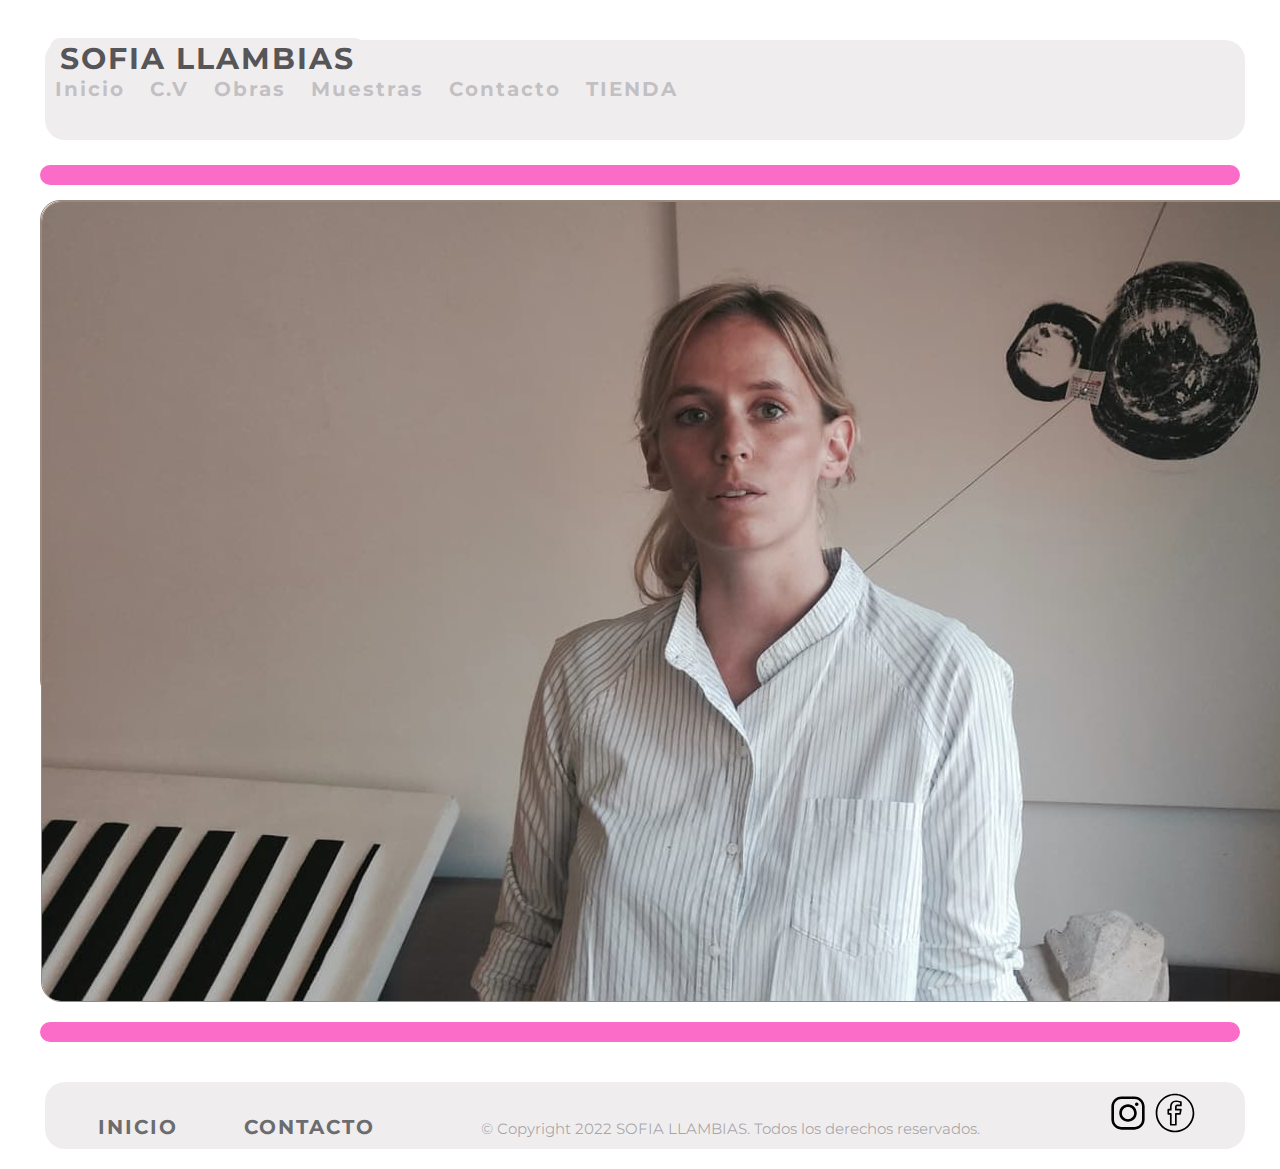
==== index.html @ 83ec73da "commit uno" ====
<!DOCTYPE html>
<html lang="en">
    <head>
        <meta charset="UTF-8">
        <meta http-equiv="X-UA-Compatible" content="IE=edge">
        <meta name="viewport" content="width=device-width, initial-scale=1.0">
        <!-- CSS only -->
        <link href="https://cdn.jsdelivr.net/npm/bootstrap@5.2.3/dist/css/bootstrap.min.css" rel="stylesheet" integrity="sha384-rbsA2VBKQhggwzxH7pPCaAqO46MgnOM80zW1RWuH61DGLwZJEdK2Kadq2F9CUG65" crossorigin="anonymous">
        <link rel="stylesheet" href="./style/estilos.css">
        <title>sofiallambias.com</title>
        <meta name="description" content="Sofía Llambías, artista visual argentina. Litografía, pintura, escultura, dibujo y calados. Obra gráfica representada por Centro de Edición taller galería. Vive y trabaja en Buenos Aires, Argentina.">
        <meta name="keywords" content="artista, arte contemporaneo, artes visuales, litografia, grafica, arte latinoamericano, escultura, dibujo, calados, pintura, arte argentino, meridiano">
        <link rel="shortcut icon" href="img/favicon2.png" type="image/x-icon">
    </head>

<body>
    <header>
        <!-- navbar desktop -->            

        <nav class="nbdsp navbar navbar-expand-lg navbar-light desktop">
            <div class="container-fluid">
                <a class="navbar-brand bg logo fw-bold fs-2 fonttype" href="index.html">SOFIA LLAMBIAS</a>
                <button class="navbar-toggler" type="button" data-bs-toggle="collapse" data-bs-target="#navbarNavAltMarkup" aria-controls="navbarNavAltMarkup" aria-expanded="false" aria-label="Toggle navigation">
                <span class="navbar-toggler-icon"></span>
                </button>
                <div class="collapse navbar-collapse show" id="navbarNavAltMarkup">
                <div class="navbar-nav">
                            <a class="nav-link active bg bkc" aria-current="page" href="index.html">Inicio</a>
                            <a class="nav-link active bg bkc" href="./section/cv.html">C.V</a>
                            <a class="nav-link active bg bkc" href="./section/obras.html">Obras</a>
                            <a class="nav-link active bg bkc" href="./section/muestras.html" tabindex="-1" aria-disabled="true">Muestras</a>
                            <a class="nav-link active bg bkc" href="./section/contacto.html">Contacto</a>
                            <a class="nav-link active bg bkc" href="./section/tienda.html">TIENDA</a>
                </div>
                </div>
            </div>
        </nav>
        
        <!-- navbar bootstrap primeras 2 mediaquery  -->
        <section>
            <nav class="navbar navbar-expand-xl bkc obrassegmq primeraysegundamq navbarmobile">
                <div class="container-fluid">
                    <a class="navbar-brand bg logo fw-bold fs-2" href="index.html">SOFIA LLAMBIAS</a>
                    <button class="navbar-toggler" type="button" data-bs-toggle="collapse" data-bs-target="#navbarNavAltMarkup"
                        aria-controls="navbarNavAltMarkup" aria-expanded="false" aria-label="Toggle navigation">
                        <span class="navbar-toggler-icon"></span>
                    </button>
                    <div class="collapse navbar-collapse" id="navbarNavAltMarkup" >
                        <div class="navbar-nav">
                            <a class="nav-link active bg bkc" aria-current="page" href="index.html">Inicio</a>
                            <a class="nav-link active bg bkc" href="./section/cv.html">C.V</a>
                            <a class="nav-link active bg bkc" href="./section/obras.html">Obras</a>
                            <a class="nav-link active bg bkc" href="./section/muestras.html" tabindex="-1" aria-disabled="true">Muestras</a>
                            <a class="nav-link active bg bkc" href="./section/contacto.html">Contacto</a>
                            <a class="nav-link active bg bkc" href="./section/tienda.html">TIENDA</a>
                        </div>
                    </div>
                </div>
        </nav> 
    </section>

    </header>

    <main class="divimg">

    <!-- main desktop -->
        <section class="border barrasubt curriculum desktop fino">
            <h2> </h2>
        </section>

        <div class="col desktop">
            <div class="col card cardscvd cardcvdesktop imgcard" style="width: 100%;" >
                <img src="img/foto_perfil_index.jpg" class="card-img-top cardcvdesktop" alt="foto perfil sofia llambias">
            </div> 
        </div>

        <section class="border barrasubt curriculum desktop fino">
            <h2> </h2>
        </section>

    <!-- main primera y segunda mq -->
        <section class="border primeraysegundamq barrasubt fino">
            <h2> </h2>
        </section>

        <div class="col primeraysegundamq">
            <div class="card primeraysegundamq cardcontactopsm col" style="width: 100%;" >
                <img src="img/foto_perfil_index.jpg" class="card-img-top cardcvdesktop mb" alt="foto perfil sofia llambias">
            </div> 
        </div>

        <section class="border primeraysegundamq barrasubt fino">
            <h2> </h2>
        </section>
    </main>

    <!-- footer primera y segunda mq -->
<footer class="primeraysegundamq">
    
    <section class="logo primeraysegundamq footerpys">
        <a class="footer_a" href="index.html">SOFIA LLAMBIAS</a> 
    </section>

    <section class="redessociales primeraysegundamq">
        <article class="redes">
            <div>
                <a target="_blank" href="https://www.instagram.com/sofillambias/"><img class="imgredes" src="img/instagram.svg" alt="instagram"></a>
                <a target="_blank" href="https://www.facebook.com/profile.php?id=100057128683321&is_tour_dismissed=true"><img class="imgredes" src="img/facebook.svg" alt="facebook"></a>
            </div>
        </article>
    </section>

    <section class="derechos primeraysegundamq">
        <p class="pfootermobile">© Copyright 2022 SOFIA LLAMBIAS. Todos los derechos reservados.</p>
    </section>

</footer>

<!-- footer desktop -->
<footer class="desktop footerdesktop">

<section class="finicio">
    <a class="footer_a" href="index.html">INICIO</a>
</section>

<section class="fcontacto">
    <a class="footer_a" href="section/contacto.html">CONTACTO</a>
</section>

<section class="copyr">
    <p>© Copyright 2022 SOFIA LLAMBIAS. Todos los derechos reservados.</p>
</section>

<section class="fredes">
    <article class="redes">
        <div>
            <a target="_blank" href="https://www.instagram.com/sofillambias/"><img class="imgredes" src="./img/instagram.svg" alt="instagram"></a>
            <a target="_blank" href="https://www.facebook.com/profile.php?id=100057128683321&is_tour_dismissed=true"><img class="imgredes" src="./img/facebook.svg" alt="facebook"></a>
        </div>
    </article>
</section>

</footer>

<!-- JavaScript Bundle with Popper -->
<script src="https://cdn.jsdelivr.net/npm/bootstrap@5.2.3/dist/js/bootstrap.bundle.min.js" integrity="sha384-kenU1KFdBIe4zVF0s0G1M5b4hcpxyD9F7jL+jjXkk+Q2h455rYXK/7HAuoJl+0I4" crossorigin="anonymous"></script>
</body>
</html>
---- style/estilos.css ----
@import url("https://fonts.googleapis.com/css2?family=Julius+Sans+One&family=Montserrat:wght@100&display=swap");
* {
  padding: 0;
  margin: 0;
  box-sizing: border-box;
}

a {
  text-decoration: none;
  color: rgb(108, 107, 110);
}

body {
  font-family: "Montserrat", sans-serif;
  color: rgb(56, 55, 56);
  font-size: 20px;
  margin: 10px;
}
@media (min-width: 1024px) {
  body {
    margin: 20px 40px 20px 40px;
  }
}

.curriculum, .section_imagen_cv, .formacion, .cursos, .experiencia_laboral {
  display: none;
}

/* navbar */
.bkc {
  color: rgba(108, 107, 110, 0.358);
}

.bg {
  background-color: rgb(240, 237, 239);
  font-family: "Montserrat", sans-serif;
  font-weight: bold;
}

.bgcv {
  background-color: rgba(154, 136, 124, 0.107);
}

.logo {
  color: rgb(86, 85, 87);
  letter-spacing: 2px;
  font-family: "Montserrat", sans-serif;
}

header {
  background-color: rgb(240, 237, 239);
  border-radius: 20px;
  margin-bottom: 15px;
}

.desktop {
  display: none;
}

/* main cv */
.barrasubt {
  background-color: rgba(250, 77, 189, 0.823);
}

.border {
  font-family: "Montserrat", sans-serif;
  letter-spacing: 4px;
  font-weight: bold;
  border-radius: 10px;
  margin-top: 20px;
  border: none;
  padding-top: 5px;
  background-color: rgba(154, 136, 124, 0.107);
  height: 40px;
}

.justify {
  text-align: justify;
}

.card {
  margin-bottom: 20px;
  border-radius: 10px;
}

.fotoperfilcv {
  margin-top: 10px;
}

.licv {
  list-style: none;
}

/* main obras */
.mainobrassegmq {
  display: none;
}

/* footer */
.logo {
  grid-area: logo;
  text-align: center;
  margin: 5px;
  font-size: 30px;
}

.redessociales {
  grid-area: redessociales;
  margin: 5px;
}

.derechos {
  grid-area: derechos;
  font-size: 15px;
  margin: 5px;
  font-family: "Montserrat", sans-serif;
}

footer {
  display: grid;
  background-color: rgba(86, 85, 87, 0.475);
  color: rgb(240, 237, 239);
  padding: 10px;
  border-radius: 20px;
  font-family: "Montserrat", sans-serif;
  grid-template-areas: "logo logo logo" "redessociales redessociales redessociales" "derechos derechos derechos";
  gap: 5px;
  grid-template-columns: auto 1fr auto;
  grid-template-rows: 40% auto auto;
  margin-bottom: 0;
  height: 100%;
  align-items: center;
  justify-content: center;
  text-align: center;
}

footer .mobile a {
  margin: 10px;
  color: white;
  font-weight: bold;
}

.pfootermobile {
  color: white;
}

.multimedia {
  margin: 0 0 20px 40px;
  display: flex;
  justify-content: center;
  flex-wrap: wrap;
  width: 560px;
  text-align: justify;
}

.subtitulo {
  font-family: "Montserrat", sans-serif;
  height: 40px;
  letter-spacing: 4px;
  font-weight: lighter;
  padding: 2px 2px 0px 2px;
  text-align: center;
  border-radius: 10px;
  width: 100vw;
  margin: 5px;
  background-color: rgba(154, 136, 124, 0.107);
}

.barrasubt {
  font-weight: 200px;
  font-size: 50px;
  color: white;
  font-weight: lighter;
  background-color: rgba(250, 77, 189, 0.823);
  margin-bottom: 10px;
  margin-top: 15px;
}

.sections_info h2 {
  margin-bottom: 10px;
  font-weight: bolder;
}

.contacto article h3 {
  text-align: center;
}

.mail {
  display: block;
}

.muestras {
  margin-left: 20px;
}

.mixinUno {
  width: 100%;
  height: 500px;
}

.maincontacto {
  height: 540px;
}
@media (min-width: 576px) {
  .maincontacto {
    width: 100%;
    height: 700px;
  }
}
@media (min-width: 768px) {
  .maincontacto {
    width: 100%;
    height: 850px;
  }
}
@media (min-width: 1024px) {
  .maincontacto {
    width: 100%;
    height: 600px;
  }
}

.contacto {
  display: none;
}

.cardcontacto {
  margin-top: 20px;
}

.textocardcont {
  background-color: yellow;
}

.botoncont {
  display: inline;
  padding: 20px;
  background-color: white;
  border-radius: 10px;
  border: 0.2px solid rgb(86, 85, 87);
  color: rgba(250, 77, 189, 0.823);
}

.fino {
  height: 2px;
  margin-bottom: 10px;
  margin-top: 15px;
}
@media (min-width: 576px) {
  .fino {
    width: 100%;
    height: 10px;
  }
}
@media (min-width: 768px) {
  .fino {
    width: 100%;
    height: 12px;
  }
}
@media (min-width: 1024px) {
  .fino {
    width: 100%;
    height: 15px;
  }
}
.fino .mb {
  margin-bottom: 15px;
}
.fino .videopsm {
  margin-top: 10px;
  margin-bottom: 15px;
  height: 202px;
  width: 360px;
}
@media (min-width: 576px) {
  .fino .videopsm {
    width: 560px;
    height: 315px;
  }
}
@media (min-width: 768px) {
  .fino .videopsm {
    width: 800px;
    height: 450px;
  }
}
.fino .m1 ul, .fino .m2 ul, .fino .m3 ul, .fino .m4 ul, .fino .m5 ul {
  border-radius: 10px;
}
.fino ul li {
  padding: 0;
}
.fino .cv {
  margin-top: 20px;
}

@media (min-width: 576px) {
  .barrasubt {
    background-color: rgba(250, 77, 189, 0.823);
  }
  .imgcard {
    height: 500px;
    margin-top: 0;
  }
  .fino {
    height: 20px;
    margin-bottom: 10px;
  }
  .finoabajo {
    margin-bottom: 0;
  }
  .botoncont {
    display: inline;
    padding: 20px;
    background-color: white;
    border-radius: 10px;
    border: 0.2px solid rgb(86, 85, 87);
    color: rgba(250, 77, 189, 0.823);
  }
  .m1, .m2, .m3, .m4, .m5 {
    width: 100%;
  }
  .bgcv {
    background-color: rgba(154, 136, 124, 0.107);
  }
}
@media (min-width: 768px) {
  .desktop {
    display: none;
  }
  .mainmobile {
    display: none;
  }
  .mobile {
    display: none;
  }
  .mainobrassegmq {
    display: inline-block;
  }
  .mta {
    margin-top: 40px;
    margin-bottom: 0px;
  }
  .subcv {
    margin-top: 20px;
  }
  header {
    margin-bottom: 15px;
  }
  .footerdesktop {
    display: none;
  }
  .cardcontactopsm {
    margin-bottom: 30px;
  }
  .footerdesktop {
    margin-top: 15px;
  }
  .bgcv {
    background-color: rgba(154, 136, 124, 0.107);
  }
}
@media (min-width: 1024px) {
  body {
    margin-top: 40px;
  }
  .mobile {
    display: none;
  }
  .primeraysegundamq {
    display: none;
  }
  .obrassegmq {
    display: none;
  }
  .desktop {
    display: inline-block;
  }
  nav a {
    letter-spacing: 2px;
    font-weight: bold;
    font-size: 20px;
    padding: 2px 10px 2px 10px;
    border-radius: 10px;
  }
  nav a:hover, h1 a:hover, .footer_a:hover {
    background-color: rgba(108, 107, 110, 0.358);
    color: rgb(240, 237, 239);
    transition-property: all;
    transition-duration: 1.5s;
    border-radius: 10px;
  }
  .padd {
    padding-left: 60px;
  }
  h1 {
    font-family: "Julius Sans One", sans-serif;
    letter-spacing: 4px;
    font-weight: lighter;
    border-radius: 10px;
    word-spacing: 5px;
  }
  h1 a {
    font-size: 20px;
    color: rgb(86, 85, 87);
    font-weight: lighter;
    height: 50px;
  }
  nav .desktop {
    padding: 20px;
  }
  nav ul {
    margin: 40px;
  }
  nav ul li {
    display: inline;
    padding: 2px 2px 0px 0px;
    margin: 0px;
  }
  nav li {
    padding: 10px;
    text-align: center;
  }
  .h1 {
    grid-area: h1;
  }
  .inicionav {
    grid-area: inicionav;
  }
  .cvnav {
    grid-area: cvnav;
  }
  .obrasnav {
    grid-area: obrasnav;
  }
  .muestrasnav {
    grid-area: muestrasnav;
  }
  .contactonav {
    grid-area: contactonav;
  }
  .navdesktop {
    display: grid;
    align-items: center;
    grid-template-areas: "h1 inicionav cvnav obrasnav muestrasnav contactonav";
    gap: 5px;
    grid-template-columns: 30% 1fr 1fr 1fr 1fr 1fr;
    grid-template-rows: auto;
    height: 40px;
    margin: 0;
    padding-left: 0;
    padding-top: 20px;
  }
  header {
    border-radius: 20px;
    background-color: rgb(240, 237, 239);
    height: 100px;
    margin: 40px 5px 10px 5px;
    width: 100%;
  }
  .subtitulo {
    font-family: "Montserrat", sans-serif;
    height: 60px;
    letter-spacing: 4px;
    padding: 2px 2px 0px 2px;
    text-align: center;
    border-radius: 10px;
    width: 100%;
    margin-top: 10px;
    margin-bottom: 15px;
    background-color: rgba(250, 77, 189, 0.823);
    font-size: 50px;
    color: white;
  }
  h2 {
    padding: 10px;
  }
  .licv {
    list-style: none;
  }
  .c ul {
    height: 600px;
  }
  .exlab {
    height: 439px;
    background-color: rgba(154, 136, 124, 0.107);
  }
  .ecl {
    height: 174px;
  }
  .cardcvdesktop {
    border-radius: 20px;
    border: 0.5px solid rgb(154, 136, 124);
  }
  .imgcard {
    height: 500px;
    margin-top: 0;
  }
  .finoabajo {
    margin-bottom: 0;
  }
  /* galeria de imagenes obras */
  .imagenes_obras {
    display: flex;
    flex-direction: row;
    flex-wrap: wrap;
    justify-content: space-evenly;
    gap: 5px;
    margin-top: 20px;
  }
  .img_obras {
    width: 25vw;
    border-radius: 5px;
  }
  .artimgobras:hover {
    transform: scale(1.1);
    transition-property: all;
    transition-duration: 1.5s;
  }
  /* footer desktop */
  footer section a {
    letter-spacing: 2px;
    font-weight: bold;
  }
  .footerdesktop p {
    color: rgba(86, 85, 87, 0.475);
  }
  .finicio {
    grid-area: inicio;
  }
  .fcontacto {
    grid-area: contacto;
  }
  .copyr {
    grid-area: copyr;
    padding: 0;
    font-size: 15px;
  }
  .fredes {
    grid-area: redes;
  }
  .footerdesktop {
    margin: 25px 5px 10px 5px;
    display: grid;
    grid-template-areas: "inicio contacto copyr redes";
    grid-template-columns: 1fr 1fr 4fr 1fr;
    grid-template-rows: auto;
    align-items: baseline;
    background-color: rgb(240, 237, 239);
    padding: 10px;
    border-radius: 20px;
    width: 100%;
  }
  .footer_a {
    margin: 10px;
  }
  .redes img:hover {
    transform: rotate(360deg) scale(1.5);
    transition: all 2s;
  }
  .multimedia {
    margin: 0 0 20px 40px;
    display: flex;
    justify-content: center;
    flex-wrap: wrap;
    width: 560px;
    text-align: justify;
  }
  .sections_info h2 {
    margin-bottom: 10px;
    font-weight: bolder;
  }
  .contacto {
    display: flex;
    flex-direction: column;
    text-align: center;
    margin-top: 10px;
    border-radius: 10px;
    background-image: url(../img/foto_contacto.jpg);
    background-size: cover;
    justify-content: space-between;
    margin-bottom: 15px;
  }
  .consulta {
    background-color: rgba(255, 255, 48, 0.726);
  }
  .datos_contacto {
    margin-top: 60px;
    margin-bottom: 20px;
  }
  .datos_contacto button {
    display: inline;
    padding: 20px;
    background-color: rgba(255, 255, 48, 0.726);
    border-radius: 10px;
    border: 0.2px solid rgb(86, 85, 87);
  }
  .muestras {
    margin-left: 20px;
  }
  .obrassegmq {
    display: none;
  }
  .iframe {
    text-align: center;
    height: 100%;
  }
  .muestrasPapa {
    margin-top: 20px;
  }
  .muno ul {
    height: 430px;
    background-color: white;
  }
  .mdos ul {
    height: 750px;
    background-color: white;
  }
  .mtres ul {
    height: 600px;
    background-color: white;
  }
  .mcuatro ul {
    height: 180px;
    background-color: white;
  }
  .mcinco ul {
    height: 170px;
    background-color: white;
  }
  .video {
    margin-top: 10px;
    width: 100%;
    margin-bottom: 15px;
  }
  caption {
    height: 50px;
  }
  .bm {
    background-color: white;
  }
  .centrado {
    text-align: center;
  }
  .bgcv {
    background-color: rgba(154, 136, 124, 0.107);
  }
}/*# sourceMappingURL=estilos.css.map */
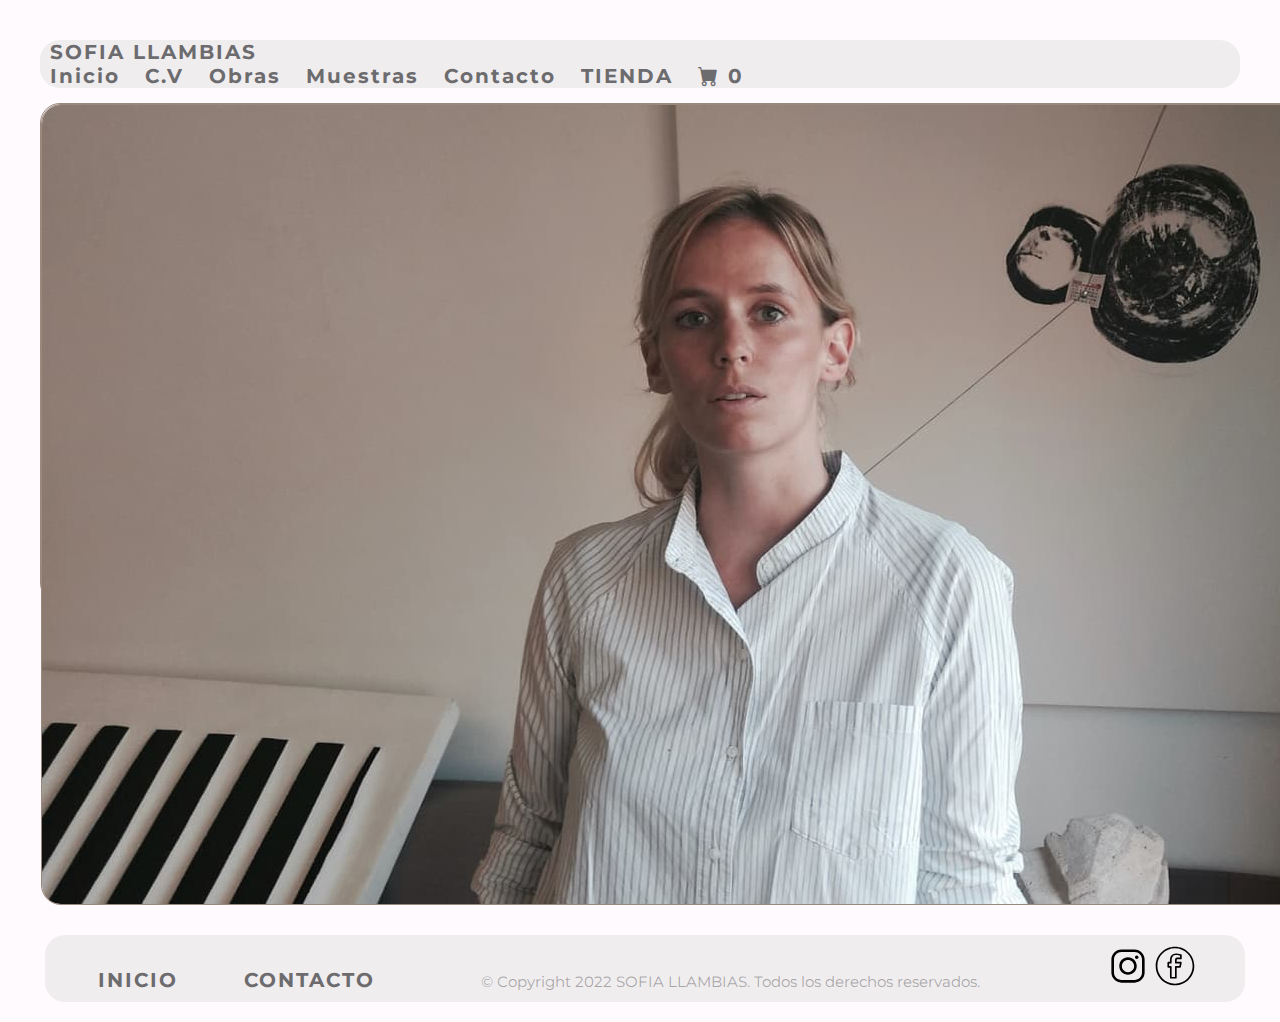
==== commit fddbfba9: "commit cinco" ====
--- a/index.html
+++ b/index.html
@@ -6,6 +6,7 @@
         <meta name="viewport" content="width=device-width, initial-scale=1.0">
         <!-- CSS only -->
         <link href="https://cdn.jsdelivr.net/npm/bootstrap@5.2.3/dist/css/bootstrap.min.css" rel="stylesheet" integrity="sha384-rbsA2VBKQhggwzxH7pPCaAqO46MgnOM80zW1RWuH61DGLwZJEdK2Kadq2F9CUG65" crossorigin="anonymous">
+        <link rel="stylesheet" href="https://cdn.jsdelivr.net/npm/bootstrap-icons@1.10.3/font/bootstrap-icons.css">
         <link rel="stylesheet" href="./style/estilos.css">
         <title>sofiallambias.com</title>
         <meta name="description" content="Sofía Llambías, artista visual argentina. Litografía, pintura, escultura, dibujo y calados. Obra gráfica representada por Centro de Edición taller galería. Vive y trabaja en Buenos Aires, Argentina.">
@@ -17,20 +18,21 @@
     <header>
         <!-- navbar desktop -->            
 
-        <nav class="nbdsp navbar navbar-expand-lg navbar-light desktop">
+        <nav class="navbar navbar-expand-lg navbar-light bg-light">
             <div class="container-fluid">
-                <a class="navbar-brand bg logo fw-bold fs-2 fonttype" href="index.html">SOFIA LLAMBIAS</a>
+                <a class="navbar-brand" href="index.html">SOFIA LLAMBIAS</a>
                 <button class="navbar-toggler" type="button" data-bs-toggle="collapse" data-bs-target="#navbarNavAltMarkup" aria-controls="navbarNavAltMarkup" aria-expanded="false" aria-label="Toggle navigation">
                 <span class="navbar-toggler-icon"></span>
                 </button>
                 <div class="collapse navbar-collapse show" id="navbarNavAltMarkup">
                 <div class="navbar-nav">
-                            <a class="nav-link active bg bkc" aria-current="page" href="index.html">Inicio</a>
-                            <a class="nav-link active bg bkc" href="./section/cv.html">C.V</a>
-                            <a class="nav-link active bg bkc" href="./section/obras.html">Obras</a>
-                            <a class="nav-link active bg bkc" href="./section/muestras.html" tabindex="-1" aria-disabled="true">Muestras</a>
-                            <a class="nav-link active bg bkc" href="./section/contacto.html">Contacto</a>
-                            <a class="nav-link active bg bkc" href="./section/tienda.html">TIENDA</a>
+                    <a class="nav-link active" aria-current="page" href="index.html">Inicio</a>
+                    <a class="nav-link" href="./section/cv.html">C.V</a>
+                    <a class="nav-link" href="./section/obras.html">Obras</a>
+                    <a class="nav-link" href="./section/muestras.html">Muestras</a>
+                    <a class="nav-link" href="./section/contacto.html">Contacto</a>
+                    <a class="nav-link" href="./section/tienda.html">TIENDA</a>
+                    <a class="nav-link icono_carrito" href="./section/carrito.html" tabindex="-1" aria-disabled="true"><i class="bi bi-cart-fill"></i>  <span class="numero_carrito">0</span></a>
                 </div>
                 </div>
             </div>
--- a/style/estilos.css
+++ b/style/estilos.css
@@ -14,6 +14,7 @@
   font-family: "Montserrat", sans-serif;
   color: rgb(56, 55, 56);
   font-size: 20px;
+  background-color: rgb(255, 250, 254);
   margin: 10px;
 }
 @media (min-width: 1024px) {
@@ -267,32 +268,91 @@
 .fino .mb {
   margin-bottom: 15px;
 }
-.fino .videopsm {
+
+.videopsm {
   margin-top: 10px;
   margin-bottom: 15px;
   height: 202px;
   width: 360px;
 }
 @media (min-width: 576px) {
-  .fino .videopsm {
+  .videopsm {
     width: 560px;
     height: 315px;
   }
 }
 @media (min-width: 768px) {
-  .fino .videopsm {
+  .videopsm {
     width: 800px;
     height: 450px;
   }
 }
-.fino .m1 ul, .fino .m2 ul, .fino .m3 ul, .fino .m4 ul, .fino .m5 ul {
+
+.m1 ul, .m2 ul, .m3 ul, .m4 ul, .m5 ul {
   border-radius: 10px;
 }
-.fino ul li {
+
+ul li {
   padding: 0;
 }
-.fino .cv {
+
+.cv {
   margin-top: 20px;
+}
+
+.bold {
+  font-weight: bold;
+}
+
+.boton-cards {
+  padding: 15px;
+  border-radius: 10px;
+}
+
+.boton_tienda {
+  padding: 10px;
+  border-radius: 10px;
+}
+
+.cont_tienda {
+  display: flex;
+}
+
+.boton_compra {
+  padding: 10px;
+  border-radius: 10px;
+  background-color: rgba(255, 255, 48, 0.726);
+  width: 100%;
+}
+
+.negrita {
+  font-weight: bold;
+}
+
+.contenedor-carrito {
+  display: grid;
+  grid-template-areas: "carrito_vacio" "carrito_laminas" "carrito_boton";
+  grid-template-columns: auto;
+  grid-template-rows: auto auto auto;
+  align-items: center;
+  justify-content: center;
+  text-align: center;
+}
+
+.carrito-vacio {
+  grid-area: carrito_vacio;
+}
+
+.carrito-laminas {
+  grid-area: carrito_laminas;
+}
+
+.carrito_boton {
+  grid-area: carrito_boton;
+}
+
+.icono_carrito:hover {
+  background-color: rgba(250, 77, 189, 0.464);
 }
 
 @media (min-width: 576px) {
@@ -388,7 +448,7 @@
     background-color: rgba(108, 107, 110, 0.358);
     color: rgb(240, 237, 239);
     transition-property: all;
-    transition-duration: 1.5s;
+    transition-duration: 0.5s;
     border-radius: 10px;
   }
   .padd {
@@ -440,19 +500,23 @@
   .contactonav {
     grid-area: contactonav;
   }
+  .tiendanav {
+    grid-area: tiendanav;
+  }
   .navdesktop {
     display: grid;
     align-items: center;
-    grid-template-areas: "h1 inicionav cvnav obrasnav muestrasnav contactonav";
+    grid-template-areas: "h1 inicionav cvnav obrasnav muestrasnav contactonav tiendanav";
     gap: 5px;
-    grid-template-columns: 30% 1fr 1fr 1fr 1fr 1fr;
+    grid-template-columns: auto auto auto auto auto auto auto;
     grid-template-rows: auto;
     height: 40px;
     margin: 0;
     padding-left: 0;
     padding-top: 20px;
-  }
-  header {
+    justify-content: space-between;
+  }
+  .nbdsp {
     border-radius: 20px;
     background-color: rgb(240, 237, 239);
     height: 100px;
@@ -513,7 +577,17 @@
     width: 25vw;
     border-radius: 5px;
   }
+  .artimgobras {
+    margin-bottom: 30px;
+  }
   .artimgobras:hover {
+    transform: scale(1.1);
+    transition-property: all;
+    transition-duration: 1.5s;
+    margin-top: 40px;
+    margin-bottom: 30px;
+  }
+  .boton_tienda:hover {
     transform: scale(1.1);
     transition-property: all;
     transition-duration: 1.5s;
@@ -646,4 +720,57 @@
   .bgcv {
     background-color: rgba(154, 136, 124, 0.107);
   }
+  .subtsegundamq {
+    display: none;
+  }
+  .barrasubt {
+    display: none;
+  }
+  .n {
+    display: none;
+  }
+  .img_experiencias {
+    width: 80%;
+    text-align: justify;
+    border-radius: 10px;
+  }
+  .fonttype {
+    font-family: "Montserrat", sans-serif;
+    color: rgb(56, 55, 56);
+    margin-right: 200px;
+  }
+  .carrito-vacio {
+    display: none;
+  }
+  .carrito-laminas {
+    display: flex;
+    flex-direction: column;
+    gap: 20px;
+    justify-content: space-between;
+    align-items: center;
+    padding: 7px;
+    padding-right: 20px;
+    border-radius: 20px;
+  }
+  .carrito-laminas small {
+    font-size: 10px;
+    font-weight: bold;
+  }
+  .carrito-laminas-eliminar {
+    border: 0;
+    cursor: pointer;
+    border-radius: 10px;
+    padding: 5px;
+  }
+  .carrito-laminas-agregar {
+    border: 0;
+    cursor: pointer;
+    background-color: rgba(250, 77, 189, 0.464);
+    border-radius: 10px;
+    padding: 5px;
+  }
+  .img_obras_carrito {
+    width: 100px;
+    border-radius: 5px;
+  }
 }/*# sourceMappingURL=estilos.css.map */